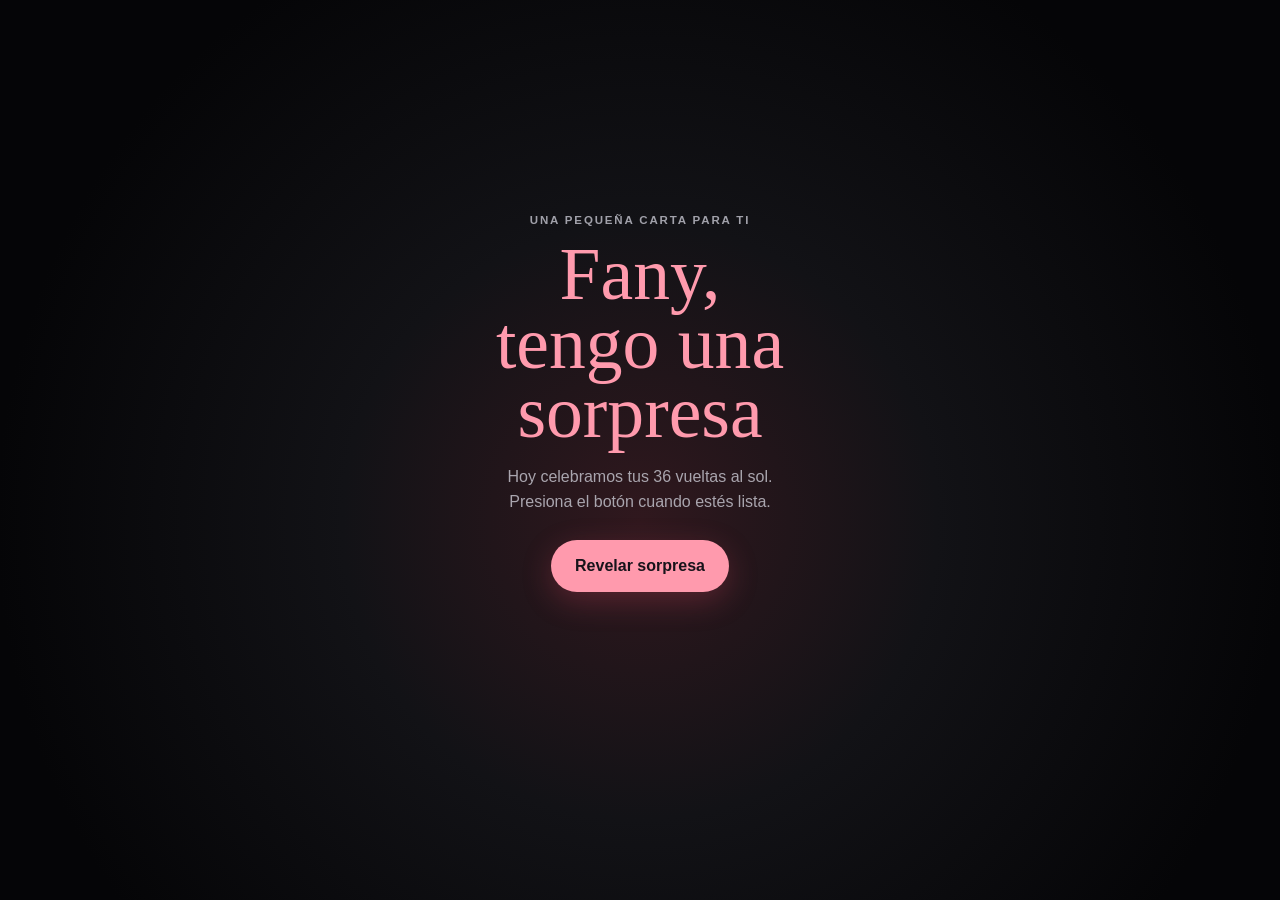
==== index.html @ 9a1342a7 "first commit" ====
<!doctype html>
<html lang="es">
<head>
  <meta charset="utf-8">
  <meta name="viewport" content="width=device-width, initial-scale=1, viewport-fit=cover">
  <title>Para Fany | Una sorpresa</title>
  <link rel="stylesheet" href="colors.css">
  <link rel="stylesheet" href="index.css">
</head>
<body class="page surprise" data-page="surprise">
  <main class="page-content">
    <p class="eyebrow">Una pequeña carta para ti</p>
    <section class="invite" aria-live="polite">
      <h1>Fany,<br>tengo una sorpresa</h1>
      <p class="hint">Hoy celebramos tus 36 vueltas al sol. Presiona el botón cuando estés lista.</p>
      <button class="button" id="reveal">Revelar sorpresa</button>
    </section>
    <section class="surprise-copy" aria-live="polite">
      <div class="cake-stage" aria-label="Pastel de cumpleaños con fresas y velas encendidas">
        <div class="cake">
          <div class="plate"></div>
          <div class="layer layer-bottom"></div>
          <div class="layer layer-middle"></div>
          <div class="layer layer-top"></div>
          <div class="icing"></div>
          <div class="drip drip1"></div>
          <div class="drip drip2"></div>
          <div class="drip drip3"></div>
          <div class="candle">
            <div class="flame"></div>
          </div>
        </div>
      </div>
      <p class="eyebrow">Hoy se celebra tu historia</p>
      <h1>¡Feliz cumpleaños,<br>Fany!</h1>
      <p class="lead">Que este nuevo año te encuentre rodeada de amor, música y momentos que se queden para siempre.</p>
      <a class="button next-step" href="music.html">Siguiente página <span aria-hidden="true">→</span></a>
    </section>
  </main>
  <aside class="player" aria-label="Reproductor de música"><img id="cover" class="player-cover" alt="Portada de la canción"><div><div id="track-title" class="player-title"></div><div id="track-artist" class="player-artist"></div><div class="progress"><span id="progress"></span></div><div class="player-time"><span id="elapsed">0:00</span><span>/</span><span id="duration">0:00</span></div></div><button id="play-button" class="play-button" aria-label="Reproducir o pausar">▶</button></aside>
  <audio id="audio" preload="metadata"></audio>
  <script src="app.js"></script>
</body>
</html>
---- colors.css ----
:root {
  /* Fondos Oscuros (Ideales para ambas imágenes) */
  --fondo-oscuro-base: #121216; /* Casi negro, ideal para el fondo principal del sitio web */
  --fondo-oscuro-superficie: #1c1c22; /* Un gris carbón un poco más claro para tarjetas o contenedores */
  --fondo-oscuro-acento: #2a2a35; /* Para líneas divisorias, bordes o botones discretos */

  /* Colores de Texto (Contraste sobre fondo oscuro) */
  --texto-blanco-suave: #eaeaef; /* Blanco apagado para los títulos, no cansa la vista */
  --texto-gris-claro: #a1a1aa; /* Gris medio para párrafos y texto secundario */

  /* Acentos sutiles (Tomados de las imágenes para armonizar) */
  --acento-rojo-oscuro: #8a1f30; /* Tomado de las rosas para detalles o botones hover */
  --acento-cyan-oscuro: #16a6cb; /* Tomado del búho para enlaces o llamadas a la acción */

  --rosa-fresa: #e84b67;
  --rosa-suave: #ff9aad;
  --dorado: #f5c96b;
  --cyan-brillante: #5de5ff;
  --radio: 24px;
  --fuente-display: Georgia, "Times New Roman", serif;
  --fuente-ui: "Trebuchet MS", Verdana, sans-serif;
}

* {
  box-sizing: border-box;
}

html {
  min-height: 100%;
  background: var(--fondo-oscuro-base);
}

body {
  min-height: 100vh;
  margin: 0;
  overflow-x: hidden;
  color: var(--texto-blanco-suave);
  background: var(--fondo-oscuro-base);
  font-family: var(--fuente-ui);
}

button,
a {
  font: inherit;
}
a {
  color: inherit;
  text-decoration: none;
}

.page {
  position: relative;
  isolation: isolate;
  min-height: 100vh;
  padding: 34px 18px 128px;
  overflow-x: hidden;
  overflow-y: auto;
}

.page-content {
  position: relative;
  z-index: 4;
  width: min(100%, 430px);
  margin: 0 auto;
}

.eyebrow {
  margin: 0 0 14px;
  color: var(--texto-gris-claro);
  font-size: 0.72rem;
  font-weight: 700;
  letter-spacing: 0.16em;
  text-transform: uppercase;
}

h1,
p {
  margin-top: 0;
}
h1 {
  font-family: var(--fuente-display);
  font-weight: 400;
}
h1 {
  margin-bottom: 16px;
  font-size: clamp(2.7rem, 13vw, 4.6rem);
  line-height: 0.94;
}
.lead {
  color: #d8d5de;
  font-size: 1rem;
  line-height: 1.7;
}

.button {
  display: inline-flex;
  align-items: center;
  justify-content: center;
  min-height: 52px;
  padding: 0 23px;
  border: 1px solid transparent;
  border-radius: 999px;
  color: #17131a;
  background: var(--rosa-suave);
  box-shadow: 0 9px 30px #e84b6740;
  cursor: pointer;
  font-weight: 700;
  transition:
    transform 0.2s ease,
    filter 0.2s ease;
}
.button:active {
  transform: scale(0.97);
}
.button:hover {
  filter: brightness(1.1);
}
.player {
  position: fixed;
  z-index: 10;
  right: 14px;
  bottom: 14px;
  left: 14px;
  display: grid;
  grid-template-columns: 47px 1fr auto;
  gap: 11px;
  align-items: center;
  padding: 10px 11px;
  border: 1px solid #ffffff25;
  border-radius: 18px;
  color: white;
  background: #18161dcc;
  box-shadow: 0 10px 35px #00000070;
  backdrop-filter: blur(14px);
}
.surprise:not(.revealed) .player {
  display: none;
}
.player-cover {
  width: 47px;
  height: 47px;
  border-radius: 12px;
  object-fit: cover;
  background: #2d2226;
}
.player-title {
  overflow: hidden;
  font-size: 0.76rem;
  font-weight: 700;
  text-overflow: ellipsis;
  white-space: nowrap;
}
.player-artist {
  margin-top: 4px;
  color: #a9a5ae;
  font-size: 0.65rem;
}
.player-time {
  display: flex;
  gap: 5px;
  margin-top: 7px;
  color: #aaa6ae;
  font-size: 0.58rem;
}
.progress {
  height: 3px;
  margin-top: 7px;
  overflow: hidden;
  border-radius: 4px;
  background: #ffffff22;
}
.progress span {
  display: block;
  width: 0;
  height: 100%;
  border-radius: inherit;
  background: var(--accent, var(--rosa-suave));
}
.play-button {
  width: 38px;
  height: 38px;
  padding: 0;
  border: 0;
  border-radius: 50%;
  color: #15131a;
  background: var(--accent, var(--rosa-suave));
  cursor: pointer;
}

@media (prefers-reduced-motion: reduce) {
  *,
  *::before,
  *::after {
    animation-duration: 0.01ms !important;
    animation-iteration-count: 1 !important;
    scroll-behavior: auto !important;
  }
}
---- index.css ----
.surprise {
  display: flex;
  align-items: center;
  justify-content: center;
  min-height: 100vh;
  background: radial-gradient(
    circle at 50% 58%,
    #30181e 0,
    #121216 36%,
    #050507 78%
  );
}

.surprise .page-content {
  text-align: center;
}
.surprise h1 {
  color: var(--rosa-suave);
}
.hint {
  margin: 0 auto 25px;
  max-width: 290px;
  color: #a9a5ae;
  line-height: 1.6;
}

.cake-stage {
  display: none;
  position: relative;
  height: 280px;
  margin: 0 auto 12px;
  animation: rise 0.8s ease both;
}
.revealed .cake-stage {
  display: block;
}
.surprise-copy {
  display: none;
}
.revealed .surprise-copy {
  display: block;
  animation: fade-in 0.8s 0.25s both;
}
.revealed .invite {
  display: none;
}

.cake {
  position: absolute;
  width: 250px;
  height: 200px;
  top: 50%;
  left: 50%;
  margin-top: -70px;
  margin-left: -125px;
  transform: scale(0.8);
  transform-origin: center center;
}
.cake > * {
  position: absolute;
}
.plate {
  width: 270px;
  height: 110px;
  bottom: -10px;
  left: -10px;
  background-color: #ccc;
  border-radius: 50%;
  box-shadow:
    0 2px 0 #b3b3b3,
    0 4px 0 #b3b3b3,
    0 5px 40px #00000080;
}
.layer {
  display: block;
  width: 250px;
  height: 100px;
  border-radius: 50%;
  background-color: #553c13;
  box-shadow:
    0 2px 0 #6a4b18,
    0 4px 0 #33240b,
    0 6px 0 #32230b,
    0 8px 0 #31230b,
    0 10px 0 #30220b,
    0 12px 0 #2f220b,
    0 14px 0 #2f210a,
    0 16px 0 #2e200a,
    0 18px 0 #2d200a,
    0 20px 0 #2c1f0a,
    0 22px 0 #2b1f0a,
    0 24px 0 #2a1e09,
    0 26px 0 #2a1d09,
    0 28px 0 #291d09,
    0 30px 0 #281c09;
}
.layer-top {
  top: 0;
}
.layer-middle {
  top: 33px;
}
.layer-bottom {
  top: 66px;
}
.icing {
  top: 2px;
  left: 5px;
  width: 240px;
  height: 90px;
  border-radius: 50%;
  background-color: #f0e4d0;
}
.icing::before {
  position: absolute;
  top: 4px;
  right: 5px;
  bottom: 6px;
  left: 5px;
  z-index: 1;
  border-radius: 50%;
  background-color: #f4ebdc;
  box-shadow:
    0 0 4px #f6efe3,
    0 0 4px #f6efe3,
    0 0 4px #f6efe3;
  content: "";
}
.drip {
  display: block;
  width: 50px;
  height: 60px;
  border-bottom-left-radius: 25px;
  border-bottom-right-radius: 25px;
  background-color: #f0e4d0;
}
.drip1 {
  top: 53px;
  left: 5px;
  width: 40px;
  height: 48px;
  transform: skewY(15deg);
}
.drip2 {
  top: 69px;
  left: 181px;
  transform: skewY(-15deg);
}
.drip3 {
  top: 54px;
  left: 90px;
  width: 80px;
  border-bottom-left-radius: 40px;
  border-bottom-right-radius: 40px;
}
.candle {
  top: -20px;
  left: 50%;
  z-index: 10;
  width: 16px;
  height: 50px;
  margin-left: -8px;
  border-radius: 8px / 4px;
  background-color: #7b020b;
}
.candle::before {
  position: absolute;
  top: 0;
  left: 0;
  width: 16px;
  height: 8px;
  border-radius: 50%;
  background-color: #ad030f;
  content: "";
}
.flame {
  position: absolute;
  top: -34px;
  left: 50%;
  z-index: 10;
  width: 15px;
  height: 35px;
  margin-left: -7.5px;
  border-radius: 10px 10px 10px 10px / 25px 25px 10px 10px;
  background-color: orange;
  box-shadow:
    0 0 10px #ffa50080,
    0 0 20px #ffa50080,
    0 0 60px #ffa50080,
    0 0 80px #ffa50080;
  transform-origin: 50% 90%;
  animation: flicker 1s ease-in-out alternate infinite;
}
.next-step {
  margin-top: 12px;
  gap: 10px;
}
.next-step span {
  font-size: 1.2em;
  line-height: 0;
}

@keyframes flicker {
  0% {
    transform: skewX(5deg);
    box-shadow:
      0 0 10px #ffa50033,
      0 0 20px #ffa50033,
      0 0 60px #ffa50033,
      0 0 80px #ffa50033;
  }
  25% {
    transform: skewX(-5deg);
    box-shadow:
      0 0 10px #ffa50080,
      0 0 20px #ffa50080,
      0 0 60px #ffa50080,
      0 0 80px #ffa50080;
  }
  50% {
    transform: skewX(10deg);
    box-shadow:
      0 0 10px #ffa5004d,
      0 0 20px #ffa5004d,
      0 0 60px #ffa5004d,
      0 0 80px #ffa5004d;
  }
  75% {
    transform: skewX(-10deg);
    box-shadow:
      0 0 10px #ffa50066,
      0 0 20px #ffa50066,
      0 0 60px #ffa50066,
      0 0 80px #ffa50066;
  }
  100% {
    transform: skewX(5deg);
    box-shadow:
      0 0 10px #ffa50080,
      0 0 20px #ffa50080,
      0 0 60px #ffa50080,
      0 0 80px #ffa50080;
  }
}
@keyframes rise {
  from {
    opacity: 0;
    transform: translateY(25px) scale(0.8);
  }
  to {
    opacity: 1;
    transform: translateY(0) scale(1);
  }
}
@keyframes fade-in {
  from {
    opacity: 0;
    transform: translateY(10px);
  }
  to {
    opacity: 1;
    transform: none;
  }
}

@media (max-width: 380px) {
  .cake-stage {
    transform: scale(0.9);
    transform-origin: top center;
    margin-bottom: -16px;
  }
}
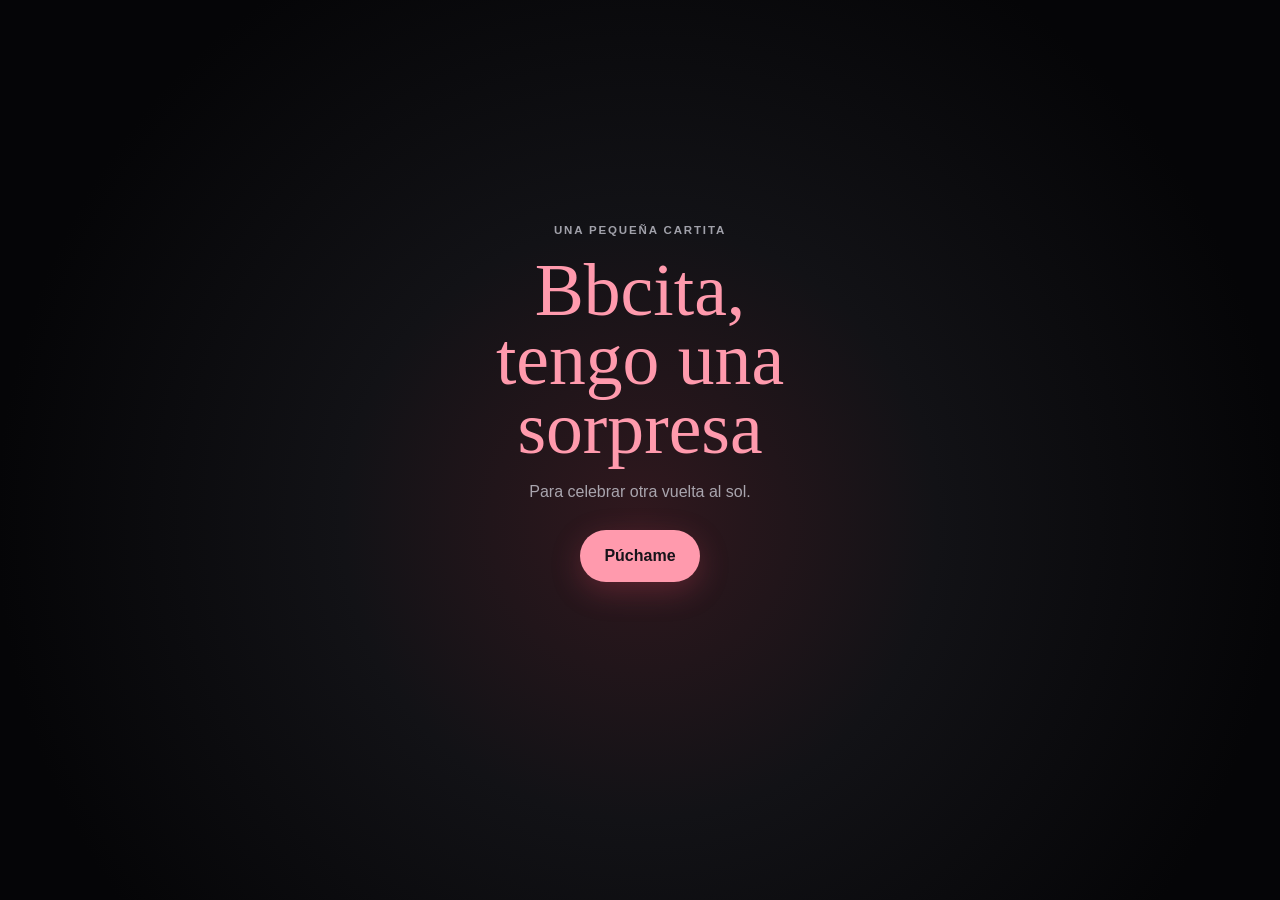
==== commit 05446a48: "finale" ====
--- a/index.html
+++ b/index.html
@@ -3,17 +3,17 @@
 <head>
   <meta charset="utf-8">
   <meta name="viewport" content="width=device-width, initial-scale=1, viewport-fit=cover">
-  <title>Para Fany | Una sorpresa</title>
+  <title>Fany bbcita</title>
   <link rel="stylesheet" href="colors.css">
   <link rel="stylesheet" href="index.css">
 </head>
 <body class="page surprise" data-page="surprise">
   <main class="page-content">
-    <p class="eyebrow">Una pequeña carta para ti</p>
+    <p class="eyebrow">Una pequeña cartita</p>
     <section class="invite" aria-live="polite">
-      <h1>Fany,<br>tengo una sorpresa</h1>
-      <p class="hint">Hoy celebramos tus 36 vueltas al sol. Presiona el botón cuando estés lista.</p>
-      <button class="button" id="reveal">Revelar sorpresa</button>
+      <h1>Bbcita,<br>tengo una sorpresa</h1>
+      <p class="hint">Para celebrar otra vuelta al sol.</p>
+      <button class="button" id="reveal">Púchame</button>
     </section>
     <section class="surprise-copy" aria-live="polite">
       <div class="cake-stage" aria-label="Pastel de cumpleaños con fresas y velas encendidas">
@@ -31,10 +31,9 @@
           </div>
         </div>
       </div>
-      <p class="eyebrow">Hoy se celebra tu historia</p>
       <h1>¡Feliz cumpleaños,<br>Fany!</h1>
-      <p class="lead">Que este nuevo año te encuentre rodeada de amor, música y momentos que se queden para siempre.</p>
-      <a class="button next-step" href="music.html">Siguiente página <span aria-hidden="true">→</span></a>
+      <p class="lead">Espero que este nuevo año te ayude a encontrarte para poder disfrutar todos los momentos, sabes que eres muy especial y linda y que te amito, así que disfruta los siguientes detallitos que me recuerdan mucho a ti.</p>
+      <a class="button next-step" href="music.html">Bass drop</a>
     </section>
   </main>
   <aside class="player" aria-label="Reproductor de música"><img id="cover" class="player-cover" alt="Portada de la canción"><div><div id="track-title" class="player-title"></div><div id="track-artist" class="player-artist"></div><div class="progress"><span id="progress"></span></div><div class="player-time"><span id="elapsed">0:00</span><span>/</span><span id="duration">0:00</span></div></div><button id="play-button" class="play-button" aria-label="Reproducir o pausar">▶</button></aside>
--- a/index.css
+++ b/index.css
@@ -16,6 +16,7 @@
 }
 .surprise h1 {
   color: var(--rosa-suave);
+  margin-top: 20px;
 }
 .hint {
   margin: 0 auto 25px;
@@ -44,7 +45,12 @@
 .revealed .invite {
   display: none;
 }
-
+.revealed .eyebrow {
+  display: none;
+}
+body.revealed {
+  padding-top: 0;
+}
 .cake {
   position: absolute;
   width: 250px;
